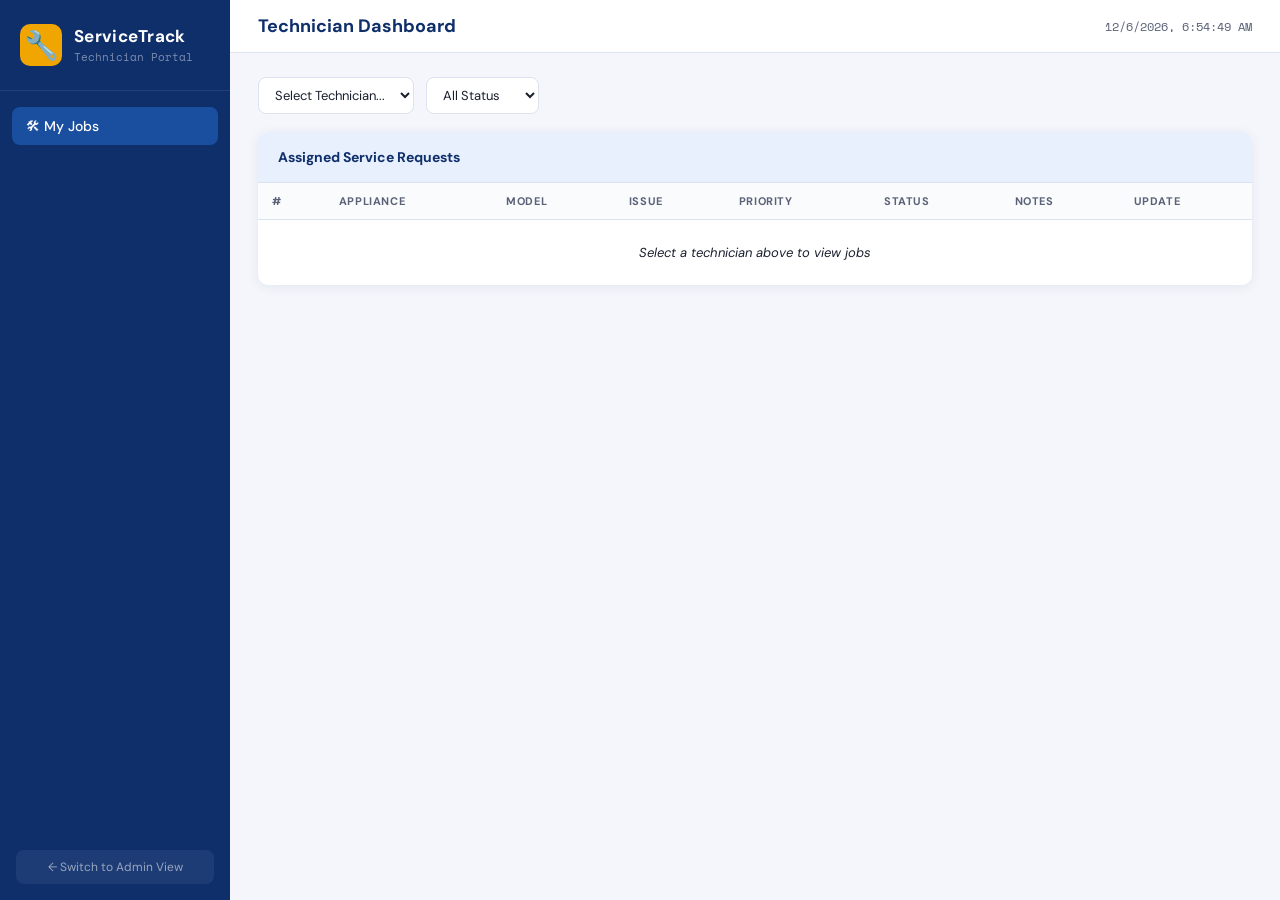
==== templates/technician.html @ 8bd467b0 "Initial commit: Appliance Service Tracker - Full Stack Flask App" ====
<!DOCTYPE html>
<html lang="en">
<head>
  <meta charset="UTF-8" />
  <meta name="viewport" content="width=device-width, initial-scale=1.0" />
  <title>Appliance Service Tracker – Technician View</title>
  <link rel="stylesheet" href="/static/css/style.css" />
  <link href="https://fonts.googleapis.com/css2?family=DM+Sans:wght@300;400;500;600;700&family=Space+Mono:wght@400;700&display=swap" rel="stylesheet">
</head>
<body>

  <aside class="sidebar">
    <div class="sidebar-brand">
      <div class="brand-icon">🔧</div>
      <div>
        <div class="brand-title">ServiceTrack</div>
        <div class="brand-sub">Technician Portal</div>
      </div>
    </div>
    <nav class="sidebar-nav">
      <a class="nav-link active">🛠 My Jobs</a>
    </nav>
    <div class="sidebar-footer">
      <a href="/" class="switch-btn">← Switch to Admin View</a>
    </div>
  </aside>

  <main class="main">
    <header class="topbar">
      <div class="topbar-title">Technician Dashboard</div>
      <div class="topbar-time" id="topbar-time"></div>
    </header>

    <section class="section active">
      <div class="section-toolbar">
        <select id="tech-filter" onchange="loadTechJobs()" class="filter-select">
          <option value="">Select Technician...</option>
        </select>
        <select id="status-filter" onchange="loadTechJobs()" class="filter-select">
          <option value="">All Status</option>
          <option value="open">Open</option>
          <option value="in_progress">In Progress</option>
          <option value="completed">Completed</option>
        </select>
      </div>

      <div class="table-card">
        <div class="table-header">Assigned Service Requests</div>
        <table class="data-table">
          <thead><tr><th>#</th><th>Appliance</th><th>Model</th><th>Issue</th><th>Priority</th><th>Status</th><th>Notes</th><th>Update</th></tr></thead>
          <tbody id="tech-table">
            <tr><td colspan="8" class="loading">Select a technician above to view jobs</td></tr>
          </tbody>
        </table>
      </div>
    </section>
  </main>

  <!-- Update Status Modal -->
  <div id="modal-update" class="modal-overlay" onclick="closeModalOnOverlay(event,'modal-update')">
    <div class="modal">
      <div class="modal-title">Update Job Status</div>
      <div class="form-group"><label>Status</label>
        <select id="update-status" class="form-input">
          <option value="open">Open</option>
          <option value="in_progress">In Progress</option>
          <option value="completed">Completed</option>
          <option value="cancelled">Cancelled</option>
        </select>
      </div>
      <div class="form-group"><label>Notes / Remarks</label>
        <textarea id="update-notes" class="form-input" rows="3" placeholder="Add service notes..."></textarea>
      </div>
      <input type="hidden" id="update-req-id" />
      <div class="modal-actions">
        <button class="btn btn-ghost" onclick="closeModal('modal-update')">Cancel</button>
        <button class="btn btn-primary" onclick="submitUpdate()">Update</button>
      </div>
    </div>
  </div>

  <div id="toast" class="toast"></div>
  <script src="/static/js/technician.js"></script>
</body>
</html>
---- static/css/style.css ----
/* ── Appliance Service Tracker – Stylesheet ─────────────────────────────── */
/* Design: Industrial-clean, GE-inspired blue palette, DM Sans typography   */

:root {
  --blue:       #1a4fa0;
  --blue-dark:  #0f2f6b;
  --blue-light: #e8f0fd;
  --accent:     #f0a500;
  --green:      #1e9e6e;
  --red:        #d63b3b;
  --yellow:     #e09a00;
  --purple:     #6a3fbf;
  --bg:         #f4f6fb;
  --sidebar-bg: #0f2f6b;
  --card:       #ffffff;
  --text:       #1a1f2e;
  --text-soft:  #5a6278;
  --border:     #dce3f0;
  --radius:     10px;
  --shadow:     0 2px 12px rgba(15,47,107,0.08);
}

* { margin: 0; padding: 0; box-sizing: border-box; }

body {
  font-family: 'DM Sans', sans-serif;
  background: var(--bg);
  color: var(--text);
  display: flex;
  min-height: 100vh;
}

/* ── SIDEBAR ─────────────────────────────────── */
.sidebar {
  width: 230px;
  min-height: 100vh;
  background: var(--sidebar-bg);
  display: flex;
  flex-direction: column;
  position: fixed;
  top: 0; left: 0; bottom: 0;
}

.sidebar-brand {
  display: flex;
  align-items: center;
  gap: 12px;
  padding: 24px 20px;
  border-bottom: 1px solid rgba(255,255,255,0.08);
}

.brand-icon {
  font-size: 28px;
  background: var(--accent);
  width: 42px; height: 42px;
  border-radius: 10px;
  display: flex; align-items: center; justify-content: center;
}

.brand-title { font-size: 17px; font-weight: 700; color: #fff; letter-spacing: .3px; }
.brand-sub   { font-size: 11px; color: rgba(255,255,255,0.45); margin-top: 2px; font-family: 'Space Mono', monospace; }

.sidebar-nav {
  flex: 1;
  padding: 16px 12px;
  display: flex; flex-direction: column; gap: 4px;
}

.nav-link {
  display: block;
  padding: 10px 14px;
  border-radius: 8px;
  color: rgba(255,255,255,0.6);
  font-size: 14px; font-weight: 500;
  cursor: pointer;
  transition: all 0.18s;
  text-decoration: none;
}
.nav-link:hover  { background: rgba(255,255,255,0.08); color: #fff; }
.nav-link.active { background: var(--blue); color: #fff; }

.sidebar-footer { padding: 16px; }
.switch-btn {
  display: block;
  text-align: center;
  padding: 9px;
  border-radius: 8px;
  background: rgba(255,255,255,0.06);
  color: rgba(255,255,255,0.55);
  font-size: 12px;
  text-decoration: none;
  transition: all .18s;
}
.switch-btn:hover { background: rgba(255,255,255,0.12); color: #fff; }

/* ── MAIN ────────────────────────────────────── */
.main {
  margin-left: 230px;
  flex: 1;
  display: flex;
  flex-direction: column;
  min-height: 100vh;
}

.topbar {
  background: var(--card);
  border-bottom: 1px solid var(--border);
  padding: 14px 28px;
  display: flex; align-items: center; justify-content: space-between;
  position: sticky; top: 0; z-index: 10;
}

.topbar-title { font-size: 18px; font-weight: 700; color: var(--blue-dark); }
.topbar-time  { font-size: 12px; color: var(--text-soft); font-family: 'Space Mono', monospace; }

/* ── SECTIONS ────────────────────────────────── */
.section { display: none; padding: 24px 28px; }
.section.active { display: block; }

.section-toolbar {
  display: flex; align-items: center; gap: 12px;
  margin-bottom: 18px;
}

/* ── STAT CARDS ──────────────────────────────── */
.stat-grid {
  display: grid;
  grid-template-columns: repeat(5, 1fr);
  gap: 16px;
  margin-bottom: 24px;
}

.stat-card {
  background: var(--card);
  border-radius: var(--radius);
  padding: 20px 18px;
  box-shadow: var(--shadow);
  border-top: 4px solid transparent;
  position: relative; overflow: hidden;
}
.stat-card.blue   { border-top-color: var(--blue); }
.stat-card.orange { border-top-color: var(--red); }
.stat-card.yellow { border-top-color: var(--yellow); }
.stat-card.green  { border-top-color: var(--green); }
.stat-card.purple { border-top-color: var(--purple); }

.stat-icon  { font-size: 22px; margin-bottom: 8px; }
.stat-value { font-size: 32px; font-weight: 700; color: var(--blue-dark); font-family: 'Space Mono', monospace; }
.stat-label { font-size: 12px; color: var(--text-soft); margin-top: 4px; font-weight: 500; }

/* ── TABLE CARD ──────────────────────────────── */
.table-card {
  background: var(--card);
  border-radius: var(--radius);
  box-shadow: var(--shadow);
  overflow: hidden;
}

.table-header {
  padding: 16px 20px;
  font-size: 14px; font-weight: 700;
  color: var(--blue-dark);
  border-bottom: 1px solid var(--border);
  background: var(--blue-light);
}

.data-table {
  width: 100%;
  border-collapse: collapse;
  font-size: 13px;
}

.data-table thead th {
  padding: 11px 14px;
  text-align: left;
  font-size: 11px; font-weight: 700;
  color: var(--text-soft);
  text-transform: uppercase; letter-spacing: .6px;
  border-bottom: 1px solid var(--border);
  background: #fafbfd;
}

.data-table tbody tr {
  border-bottom: 1px solid var(--border);
  transition: background 0.12s;
}
.data-table tbody tr:last-child { border-bottom: none; }
.data-table tbody tr:hover { background: var(--blue-light); }

.data-table td {
  padding: 12px 14px;
  color: var(--text);
  vertical-align: middle;
}

.loading { color: var(--text-soft); text-align: center; padding: 24px !important; font-style: italic; }

/* ── BADGES ──────────────────────────────────── */
.badge {
  display: inline-block;
  padding: 3px 10px;
  border-radius: 20px;
  font-size: 11px; font-weight: 700;
  text-transform: uppercase; letter-spacing: .4px;
}
.badge-open        { background: #fff0e8; color: #c55a00; }
.badge-in_progress { background: #fff8e0; color: #a07000; }
.badge-completed   { background: #e6f9f2; color: #1e7a52; }
.badge-cancelled   { background: #f0f0f0; color: #888; }
.badge-active      { background: #e6f9f2; color: #1e7a52; }
.badge-maintenance { background: #fff8e0; color: #a07000; }
.badge-retired     { background: #f0f0f0; color: #888; }
.badge-high        { background: #fde8e8; color: var(--red); }
.badge-medium      { background: #fff8e0; color: #a07000; }
.badge-low         { background: #e6f9f2; color: #1e7a52; }

/* ── TECHNICIAN GRID ─────────────────────────── */
.technician-grid {
  display: grid;
  grid-template-columns: repeat(auto-fill, minmax(260px, 1fr));
  gap: 16px;
}

.tech-card {
  background: var(--card);
  border-radius: var(--radius);
  padding: 20px;
  box-shadow: var(--shadow);
  border-left: 4px solid var(--blue);
}

.tech-name  { font-size: 16px; font-weight: 700; color: var(--blue-dark); margin-bottom: 4px; }
.tech-spec  { font-size: 13px; color: var(--text-soft); margin-bottom: 8px; }
.tech-meta  { font-size: 12px; color: var(--text-soft); }
.tech-avail { font-weight: 600; }
.tech-avail.yes { color: var(--green); }
.tech-avail.no  { color: var(--red); }

/* ── BUTTONS ─────────────────────────────────── */
.btn {
  padding: 9px 18px;
  border-radius: 8px;
  border: none;
  font-size: 13px; font-weight: 600;
  cursor: pointer;
  transition: all .15s;
  font-family: 'DM Sans', sans-serif;
}
.btn-primary { background: var(--blue); color: #fff; }
.btn-primary:hover { background: var(--blue-dark); }
.btn-ghost { background: var(--border); color: var(--text); }
.btn-ghost:hover { background: #ccd4e0; }
.btn-sm { padding: 5px 12px; font-size: 12px; border-radius: 6px; }
.btn-warn { background: var(--red); color: #fff; }
.btn-warn:hover { background: #b02020; }
.btn-assign { background: var(--blue-light); color: var(--blue); border: 1px solid var(--blue); }
.btn-assign:hover { background: var(--blue); color: #fff; }

.filter-select {
  padding: 8px 12px;
  border-radius: 8px;
  border: 1px solid var(--border);
  font-size: 13px;
  font-family: 'DM Sans', sans-serif;
  background: var(--card); color: var(--text);
  cursor: pointer;
}

/* ── MODAL ───────────────────────────────────── */
.modal-overlay {
  display: none;
  position: fixed; inset: 0;
  background: rgba(10,25,60,0.45);
  z-index: 100;
  align-items: center; justify-content: center;
  backdrop-filter: blur(3px);
}
.modal-overlay.open { display: flex; }

.modal {
  background: var(--card);
  border-radius: 14px;
  padding: 28px;
  width: 440px;
  max-width: 95vw;
  box-shadow: 0 20px 60px rgba(10,25,60,0.25);
}

.modal-title {
  font-size: 18px; font-weight: 700;
  color: var(--blue-dark);
  margin-bottom: 20px;
  padding-bottom: 12px;
  border-bottom: 2px solid var(--blue-light);
}

.form-group { margin-bottom: 14px; }
.form-group label { display: block; font-size: 12px; font-weight: 600; color: var(--text-soft); margin-bottom: 5px; text-transform: uppercase; letter-spacing: .4px; }
.form-input {
  width: 100%;
  padding: 9px 12px;
  border: 1px solid var(--border);
  border-radius: 8px;
  font-size: 14px;
  font-family: 'DM Sans', sans-serif;
  color: var(--text);
  background: #fafbfd;
  transition: border .15s;
}
.form-input:focus { outline: none; border-color: var(--blue); background: #fff; }

textarea.form-input { resize: vertical; }

.modal-actions {
  display: flex; gap: 10px; justify-content: flex-end;
  margin-top: 20px;
  padding-top: 14px;
  border-top: 1px solid var(--border);
}

/* ── TOAST ───────────────────────────────────── */
.toast {
  position: fixed; bottom: 28px; right: 28px;
  background: var(--blue-dark);
  color: #fff;
  padding: 12px 20px;
  border-radius: 10px;
  font-size: 14px; font-weight: 500;
  box-shadow: 0 6px 24px rgba(0,0,0,0.25);
  transform: translateY(80px);
  opacity: 0;
  transition: all .3s ease;
  z-index: 999;
}
.toast.show { transform: translateY(0); opacity: 1; }
.toast.success { background: var(--green); }
.toast.error   { background: var(--red); }

/* ── RESPONSIVE ──────────────────────────────── */
@media (max-width: 900px) {
  .stat-grid { grid-template-columns: repeat(2,1fr); }
}
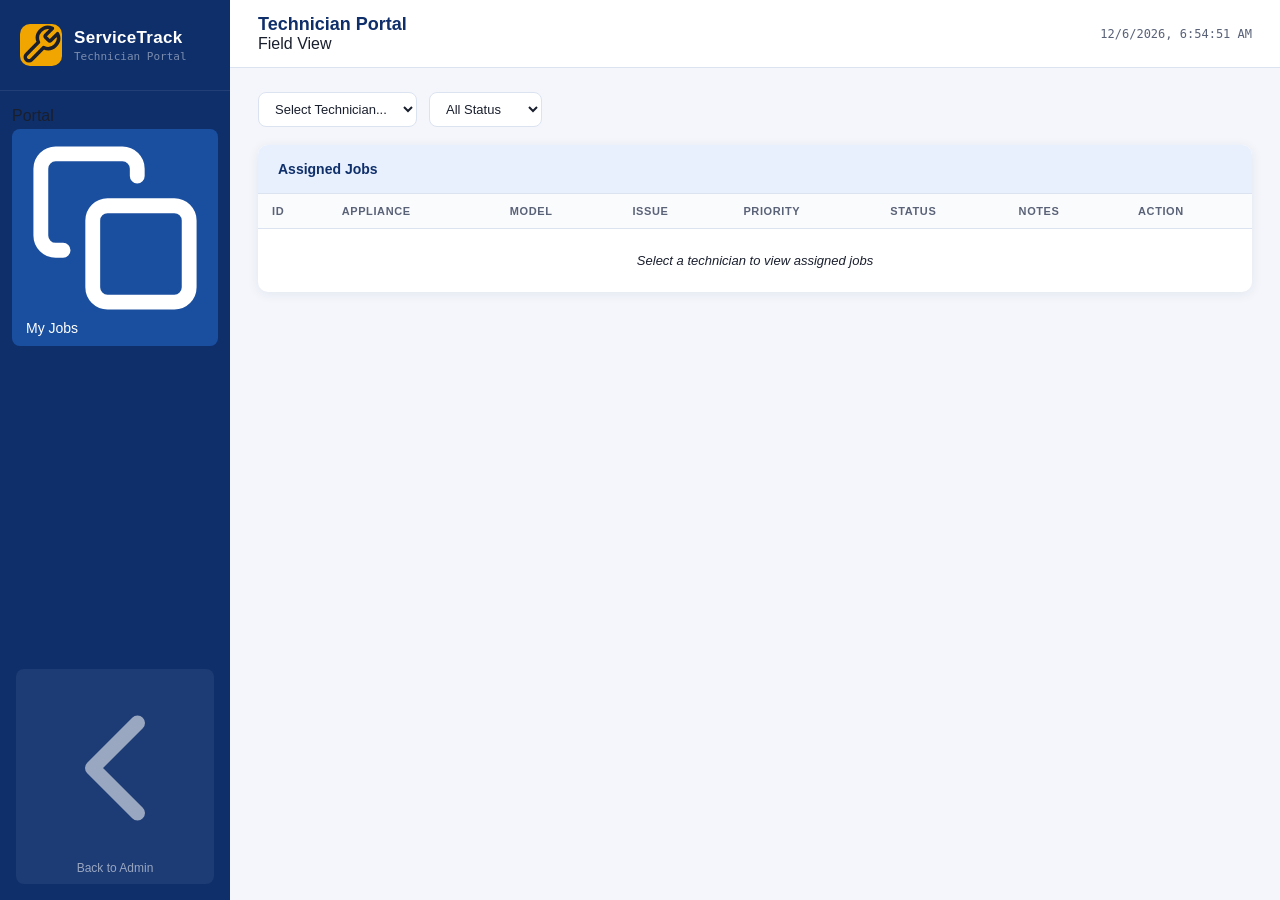
==== commit 63cb692d: "Add files via upload" ====
--- a/templates/technician.html
+++ b/templates/technician.html
@@ -3,83 +3,108 @@
 <head>
   <meta charset="UTF-8" />
   <meta name="viewport" content="width=device-width, initial-scale=1.0" />
-  <title>Appliance Service Tracker – Technician View</title>
+  <title>ServiceTrack – Technician Portal</title>
   <link rel="stylesheet" href="/static/css/style.css" />
-  <link href="https://fonts.googleapis.com/css2?family=DM+Sans:wght@300;400;500;600;700&family=Space+Mono:wght@400;700&display=swap" rel="stylesheet">
+  <link href="https://fonts.googleapis.com/css2?family=Inter:wght@300;400;500;600;700;800&display=swap" rel="stylesheet">
 </head>
 <body>
 
-  <aside class="sidebar">
-    <div class="sidebar-brand">
-      <div class="brand-icon">🔧</div>
-      <div>
-        <div class="brand-title">ServiceTrack</div>
-        <div class="brand-sub">Technician Portal</div>
-      </div>
+<aside class="sidebar">
+  <div class="sidebar-brand">
+    <div class="brand-icon">
+      <svg viewBox="0 0 24 24" fill="none" stroke="currentColor" stroke-width="2" stroke-linecap="round" stroke-linejoin="round">
+        <path d="M14.7 6.3a1 1 0 0 0 0 1.4l1.6 1.6a1 1 0 0 0 1.4 0l3.77-3.77a6 6 0 0 1-7.94 7.94l-6.91 6.91a2.12 2.12 0 0 1-3-3l6.91-6.91a6 6 0 0 1 7.94-7.94l-3.76 3.76z"/>
+      </svg>
     </div>
-    <nav class="sidebar-nav">
-      <a class="nav-link active">🛠 My Jobs</a>
-    </nav>
-    <div class="sidebar-footer">
-      <a href="/" class="switch-btn">← Switch to Admin View</a>
-    </div>
-  </aside>
-
-  <main class="main">
-    <header class="topbar">
-      <div class="topbar-title">Technician Dashboard</div>
-      <div class="topbar-time" id="topbar-time"></div>
-    </header>
-
-    <section class="section active">
-      <div class="section-toolbar">
-        <select id="tech-filter" onchange="loadTechJobs()" class="filter-select">
-          <option value="">Select Technician...</option>
-        </select>
-        <select id="status-filter" onchange="loadTechJobs()" class="filter-select">
-          <option value="">All Status</option>
-          <option value="open">Open</option>
-          <option value="in_progress">In Progress</option>
-          <option value="completed">Completed</option>
-        </select>
-      </div>
-
-      <div class="table-card">
-        <div class="table-header">Assigned Service Requests</div>
-        <table class="data-table">
-          <thead><tr><th>#</th><th>Appliance</th><th>Model</th><th>Issue</th><th>Priority</th><th>Status</th><th>Notes</th><th>Update</th></tr></thead>
-          <tbody id="tech-table">
-            <tr><td colspan="8" class="loading">Select a technician above to view jobs</td></tr>
-          </tbody>
-        </table>
-      </div>
-    </section>
-  </main>
-
-  <!-- Update Status Modal -->
-  <div id="modal-update" class="modal-overlay" onclick="closeModalOnOverlay(event,'modal-update')">
-    <div class="modal">
-      <div class="modal-title">Update Job Status</div>
-      <div class="form-group"><label>Status</label>
-        <select id="update-status" class="form-input">
-          <option value="open">Open</option>
-          <option value="in_progress">In Progress</option>
-          <option value="completed">Completed</option>
-          <option value="cancelled">Cancelled</option>
-        </select>
-      </div>
-      <div class="form-group"><label>Notes / Remarks</label>
-        <textarea id="update-notes" class="form-input" rows="3" placeholder="Add service notes..."></textarea>
-      </div>
-      <input type="hidden" id="update-req-id" />
-      <div class="modal-actions">
-        <button class="btn btn-ghost" onclick="closeModal('modal-update')">Cancel</button>
-        <button class="btn btn-primary" onclick="submitUpdate()">Update</button>
-      </div>
+    <div>
+      <div class="brand-title">ServiceTrack</div>
+      <div class="brand-sub">Technician Portal</div>
     </div>
   </div>
+  <nav class="sidebar-nav">
+    <div class="nav-label">Portal</div>
+    <a class="nav-link active">
+      <svg viewBox="0 0 24 24" fill="none" stroke="currentColor" stroke-width="2" stroke-linecap="round" stroke-linejoin="round">
+        <rect x="9" y="9" width="13" height="13" rx="2"/><path d="M5 15H4a2 2 0 0 1-2-2V4a2 2 0 0 1 2-2h9a2 2 0 0 1 2 2v1"/>
+      </svg>
+      My Jobs
+    </a>
+  </nav>
+  <div class="sidebar-footer">
+    <a href="/" class="switch-btn">
+      <svg viewBox="0 0 24 24" fill="none" stroke="currentColor" stroke-width="2" stroke-linecap="round" stroke-linejoin="round">
+        <polyline points="15 18 9 12 15 6"/>
+      </svg>
+      Back to Admin
+    </a>
+  </div>
+</aside>
 
-  <div id="toast" class="toast"></div>
-  <script src="/static/js/technician.js"></script>
+<main class="main">
+  <header class="topbar">
+    <div class="topbar-left">
+      <div class="topbar-title">Technician Portal</div>
+      <span class="topbar-badge">Field View</span>
+    </div>
+    <div class="topbar-right">
+      <div class="topbar-dot"></div>
+      <div class="topbar-time" id="topbar-time"></div>
+    </div>
+  </header>
+
+  <section class="section active">
+    <div class="section-toolbar">
+      <select id="tech-filter" onchange="loadTechJobs()" class="filter-select">
+        <option value="">Select Technician...</option>
+      </select>
+      <select id="status-filter" onchange="loadTechJobs()" class="filter-select">
+        <option value="">All Status</option>
+        <option value="open">Open</option>
+        <option value="in_progress">In Progress</option>
+        <option value="completed">Completed</option>
+      </select>
+    </div>
+    <div class="table-card">
+      <div class="table-header">
+        <div class="table-header-title">Assigned Jobs</div>
+        <div class="table-header-sub" id="job-count"></div>
+      </div>
+      <table class="data-table">
+        <thead>
+          <tr><th>ID</th><th>Appliance</th><th>Model</th><th>Issue</th><th>Priority</th><th>Status</th><th>Notes</th><th>Action</th></tr>
+        </thead>
+        <tbody id="tech-table">
+          <tr><td colspan="8" class="loading">Select a technician to view assigned jobs</td></tr>
+        </tbody>
+      </table>
+    </div>
+  </section>
+</main>
+
+<div id="modal-update" class="modal-overlay" onclick="closeModalOnOverlay(event,'modal-update')">
+  <div class="modal">
+    <div class="modal-header">
+      <div class="modal-title">Update Job Status</div>
+      <button class="modal-close" onclick="closeModal('modal-update')">✕</button>
+    </div>
+    <div class="form-group"><label class="form-label">Status</label>
+      <select id="update-status" class="form-input">
+        <option value="open">Open</option><option value="in_progress">In Progress</option>
+        <option value="completed">Completed</option><option value="cancelled">Cancelled</option>
+      </select>
+    </div>
+    <div class="form-group"><label class="form-label">Service Notes</label>
+      <textarea id="update-notes" class="form-input" placeholder="Add service remarks, parts replaced, findings..."></textarea>
+    </div>
+    <input type="hidden" id="update-req-id" />
+    <div class="modal-actions">
+      <button class="btn btn-ghost" onclick="closeModal('modal-update')">Cancel</button>
+      <button class="btn btn-primary" onclick="submitUpdate()">Update Job</button>
+    </div>
+  </div>
+</div>
+
+<div id="toast" class="toast"></div>
+<script src="/static/js/technician.js"></script>
 </body>
 </html>
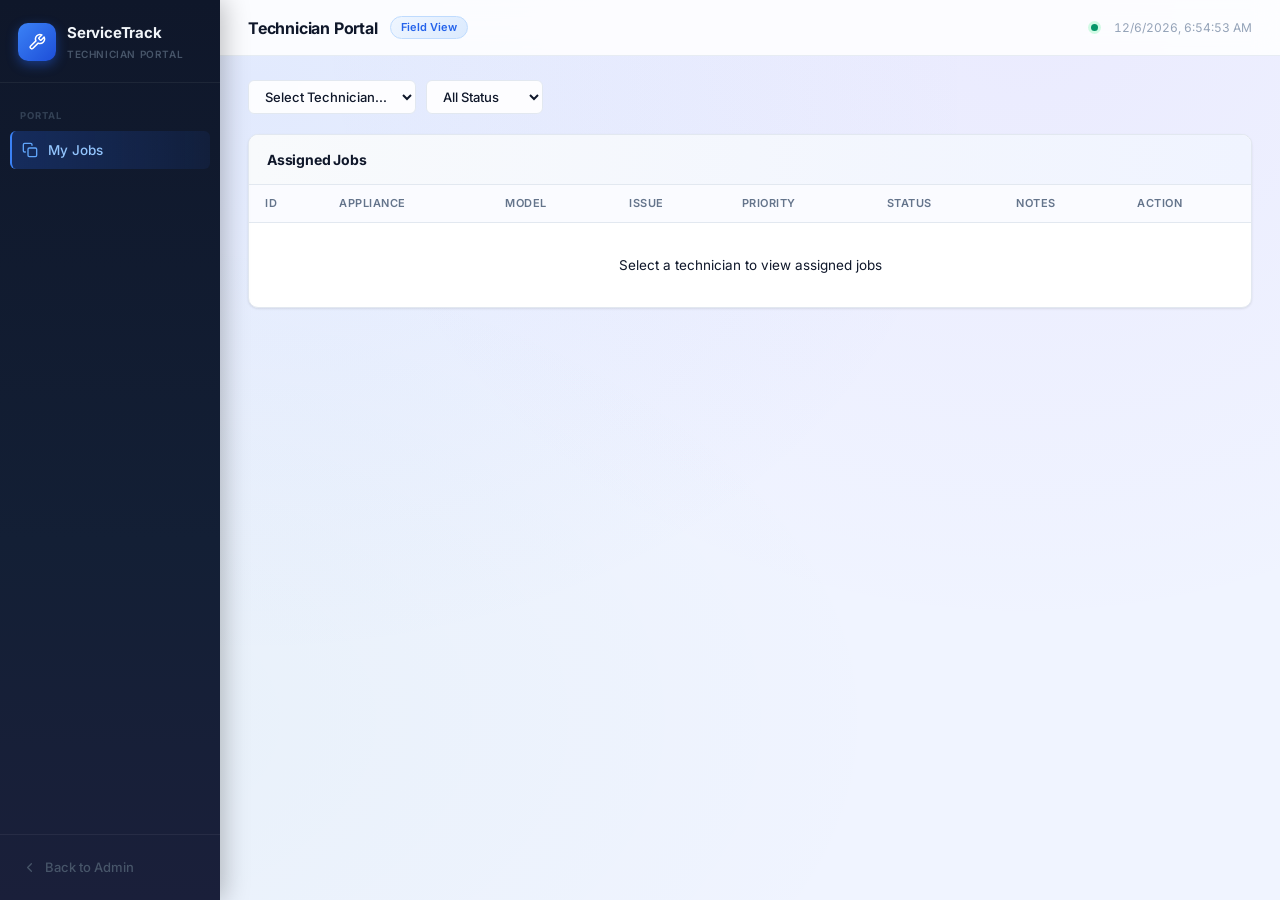
==== commit c56b1468: "fix: mobile responsive - hamburger drawer, table scroll" ====
--- a/templates/technician.html
+++ b/templates/technician.html
@@ -40,9 +40,14 @@
   </div>
 </aside>
 
+<div class="sidebar-overlay" id="sidebar-overlay" onclick="closeSidebar()"></div>
+
 <main class="main">
   <header class="topbar">
     <div class="topbar-left">
+      <button class="hamburger" id="hamburger" onclick="toggleSidebar()">
+        <span></span><span></span><span></span>
+      </button>
       <div class="topbar-title">Technician Portal</div>
       <span class="topbar-badge">Field View</span>
     </div>
@@ -69,6 +74,7 @@
         <div class="table-header-title">Assigned Jobs</div>
         <div class="table-header-sub" id="job-count"></div>
       </div>
+      <div class="table-scroll">
       <table class="data-table">
         <thead>
           <tr><th>ID</th><th>Appliance</th><th>Model</th><th>Issue</th><th>Priority</th><th>Status</th><th>Notes</th><th>Action</th></tr>
@@ -77,6 +83,7 @@
           <tr><td colspan="8" class="loading">Select a technician to view assigned jobs</td></tr>
         </tbody>
       </table>
+      </div>
     </div>
   </section>
 </main>
@@ -106,5 +113,20 @@
 
 <div id="toast" class="toast"></div>
 <script src="/static/js/technician.js"></script>
+<script>
+  function toggleSidebar() {
+    const sidebar   = document.querySelector('.sidebar');
+    const overlay   = document.getElementById('sidebar-overlay');
+    const hamburger = document.getElementById('hamburger');
+    sidebar.classList.toggle('open');
+    overlay.classList.toggle('open');
+    hamburger.classList.toggle('open');
+  }
+  function closeSidebar() {
+    document.querySelector('.sidebar').classList.remove('open');
+    document.getElementById('sidebar-overlay').classList.remove('open');
+    document.getElementById('hamburger').classList.remove('open');
+  }
+</script>
 </body>
 </html>
--- a/static/css/style.css
+++ b/static/css/style.css
@@ -1,342 +1,642 @@
-/* ── Appliance Service Tracker – Stylesheet ─────────────────────────────── */
-/* Design: Industrial-clean, GE-inspired blue palette, DM Sans typography   */
+/* ── Appliance Service Tracker – Gradient UI ────────────────────────────── */
+@import url('https://fonts.googleapis.com/css2?family=Inter:wght@300;400;500;600;700;800&display=swap');
 
 :root {
-  --blue:       #1a4fa0;
-  --blue-dark:  #0f2f6b;
-  --blue-light: #e8f0fd;
-  --accent:     #f0a500;
-  --green:      #1e9e6e;
-  --red:        #d63b3b;
-  --yellow:     #e09a00;
-  --purple:     #6a3fbf;
-  --bg:         #f4f6fb;
-  --sidebar-bg: #0f2f6b;
-  --card:       #ffffff;
-  --text:       #1a1f2e;
-  --text-soft:  #5a6278;
-  --border:     #dce3f0;
-  --radius:     10px;
-  --shadow:     0 2px 12px rgba(15,47,107,0.08);
-}
-
-* { margin: 0; padding: 0; box-sizing: border-box; }
+  --blue:         #1d4ed8;
+  --blue-dark:    #1e3a8a;
+  --blue-mid:     #2563eb;
+  --blue-light:   #eff6ff;
+  --blue-border:  #bfdbfe;
+  --green:        #059669;
+  --green-light:  #ecfdf5;
+  --red:          #dc2626;
+  --red-light:    #fef2f2;
+  --yellow:       #d97706;
+  --yellow-light: #fffbeb;
+  --purple:       #7c3aed;
+  --purple-light: #f5f3ff;
+  --orange:       #ea580c;
+  --orange-light: #fff7ed;
+  --sidebar:      #0f172a;
+  --sidebar-mid:  #1e293b;
+  --sidebar-line: rgba(255,255,255,0.06);
+  --bg:           #f0f4ff;
+  --card:         #ffffff;
+  --text:         #0f172a;
+  --text-soft:    #64748b;
+  --text-xsoft:   #94a3b8;
+  --border:       #e2e8f0;
+  --border-mid:   #cbd5e1;
+  --radius-sm:    6px;
+  --radius:       10px;
+  --radius-lg:    14px;
+  --shadow-sm:    0 1px 3px rgba(0,0,0,0.06), 0 1px 2px rgba(0,0,0,0.04);
+  --shadow:       0 4px 16px rgba(0,0,0,0.10), 0 1px 4px rgba(0,0,0,0.06);
+  --shadow-lg:    0 20px 40px rgba(0,0,0,0.14), 0 4px 12px rgba(0,0,0,0.08);
+  --shadow-color: 0 8px 24px rgba(37,99,235,0.18);
+}
+
+*, *::before, *::after { margin: 0; padding: 0; box-sizing: border-box; }
 
 body {
-  font-family: 'DM Sans', sans-serif;
+  font-family: 'Inter', system-ui, sans-serif;
   background: var(--bg);
+  /* Subtle mesh gradient background */
+  background-image:
+    radial-gradient(at 20% 10%, rgba(37,99,235,0.07) 0px, transparent 50%),
+    radial-gradient(at 80% 0%,  rgba(124,58,237,0.05) 0px, transparent 50%),
+    radial-gradient(at 0%  80%, rgba(5,150,105,0.04)  0px, transparent 50%);
+  background-attachment: fixed;
   color: var(--text);
   display: flex;
   min-height: 100vh;
+  font-size: 14px;
+  line-height: 1.5;
+  -webkit-font-smoothing: antialiased;
 }
 
 /* ── SIDEBAR ─────────────────────────────────── */
 .sidebar {
-  width: 230px;
+  width: 220px;
   min-height: 100vh;
-  background: var(--sidebar-bg);
+  background: linear-gradient(180deg, #0f172a 0%, #131f35 60%, #1a1f3a 100%);
   display: flex;
   flex-direction: column;
   position: fixed;
   top: 0; left: 0; bottom: 0;
+  z-index: 50;
+  box-shadow: 4px 0 24px rgba(0,0,0,0.25);
 }
 
 .sidebar-brand {
   display: flex;
   align-items: center;
-  gap: 12px;
-  padding: 24px 20px;
-  border-bottom: 1px solid rgba(255,255,255,0.08);
+  gap: 11px;
+  padding: 22px 18px 20px;
+  border-bottom: 1px solid var(--sidebar-line);
 }
 
 .brand-icon {
-  font-size: 28px;
-  background: var(--accent);
-  width: 42px; height: 42px;
+  width: 38px; height: 38px;
   border-radius: 10px;
+  background: linear-gradient(135deg, #3b82f6, #1d4ed8);
   display: flex; align-items: center; justify-content: center;
-}
-
-.brand-title { font-size: 17px; font-weight: 700; color: #fff; letter-spacing: .3px; }
-.brand-sub   { font-size: 11px; color: rgba(255,255,255,0.45); margin-top: 2px; font-family: 'Space Mono', monospace; }
+  box-shadow: 0 4px 12px rgba(37,99,235,0.45);
+  flex-shrink: 0;
+}
+.brand-icon svg { width: 18px; height: 18px; color: #fff; }
+
+.brand-title { font-size: 15px; font-weight: 700; color: #f1f5f9; letter-spacing: -0.2px; }
+.brand-sub   { font-size: 10px; color: #475569; margin-top: 2px; font-weight: 600; letter-spacing: 0.6px; text-transform: uppercase; }
 
 .sidebar-nav {
   flex: 1;
-  padding: 16px 12px;
-  display: flex; flex-direction: column; gap: 4px;
+  padding: 12px 10px;
+  display: flex; flex-direction: column; gap: 2px;
+}
+
+.nav-label {
+  font-size: 9.5px; font-weight: 700;
+  color: #334155;
+  text-transform: uppercase; letter-spacing: 1px;
+  padding: 14px 10px 6px;
 }
 
 .nav-link {
-  display: block;
-  padding: 10px 14px;
-  border-radius: 8px;
-  color: rgba(255,255,255,0.6);
-  font-size: 14px; font-weight: 500;
+  display: flex; align-items: center; gap: 10px;
+  padding: 9px 12px;
+  border-radius: var(--radius-sm);
+  color: #64748b;
+  font-size: 13.5px; font-weight: 500;
   cursor: pointer;
-  transition: all 0.18s;
+  transition: all 0.15s;
   text-decoration: none;
-}
-.nav-link:hover  { background: rgba(255,255,255,0.08); color: #fff; }
-.nav-link.active { background: var(--blue); color: #fff; }
-
-.sidebar-footer { padding: 16px; }
+  border: none; background: none;
+  width: 100%; text-align: left;
+}
+.nav-link svg { width: 16px; height: 16px; flex-shrink: 0; }
+.nav-link:hover { background: rgba(255,255,255,0.07); color: #cbd5e1; }
+.nav-link.active {
+  background: linear-gradient(90deg, rgba(37,99,235,0.25), rgba(37,99,235,0.08));
+  color: #93c5fd;
+  border-left: 2px solid #3b82f6;
+  padding-left: 10px;
+}
+.nav-link.active svg { color: #60a5fa; }
+
+.sidebar-footer { padding: 14px 10px; border-top: 1px solid var(--sidebar-line); }
 .switch-btn {
-  display: block;
-  text-align: center;
-  padding: 9px;
-  border-radius: 8px;
-  background: rgba(255,255,255,0.06);
-  color: rgba(255,255,255,0.55);
-  font-size: 12px;
+  display: flex; align-items: center; gap: 8px;
+  padding: 9px 12px;
+  border-radius: var(--radius-sm);
+  color: #475569; font-size: 13px; font-weight: 500;
   text-decoration: none;
-  transition: all .18s;
-}
-.switch-btn:hover { background: rgba(255,255,255,0.12); color: #fff; }
+  transition: all .15s;
+}
+.switch-btn svg { width: 15px; height: 15px; flex-shrink: 0; }
+.switch-btn:hover { background: rgba(255,255,255,0.06); color: #94a3b8; }
 
 /* ── MAIN ────────────────────────────────────── */
 .main {
-  margin-left: 230px;
+  margin-left: 220px;
   flex: 1;
-  display: flex;
-  flex-direction: column;
+  display: flex; flex-direction: column;
   min-height: 100vh;
 }
 
+/* ── TOPBAR ──────────────────────────────────── */
 .topbar {
-  background: var(--card);
-  border-bottom: 1px solid var(--border);
-  padding: 14px 28px;
+  background: rgba(255,255,255,0.85);
+  backdrop-filter: blur(12px);
+  -webkit-backdrop-filter: blur(12px);
+  border-bottom: 1px solid rgba(226,232,240,0.8);
+  padding: 0 28px;
+  height: 56px;
   display: flex; align-items: center; justify-content: space-between;
-  position: sticky; top: 0; z-index: 10;
-}
-
-.topbar-title { font-size: 18px; font-weight: 700; color: var(--blue-dark); }
-.topbar-time  { font-size: 12px; color: var(--text-soft); font-family: 'Space Mono', monospace; }
+  position: sticky; top: 0; z-index: 40;
+}
+
+.topbar-left { display: flex; align-items: center; gap: 12px; }
+.topbar-title { font-size: 16px; font-weight: 700; color: var(--text); letter-spacing: -0.2px; }
+.topbar-badge {
+  font-size: 11px; font-weight: 600;
+  background: linear-gradient(135deg, #eff6ff, #dbeafe);
+  color: var(--blue-mid);
+  padding: 2px 10px; border-radius: 20px;
+  border: 1px solid var(--blue-border);
+}
+
+.topbar-right { display: flex; align-items: center; gap: 16px; }
+.topbar-time  { font-size: 12px; color: var(--text-xsoft); font-variant-numeric: tabular-nums; }
+.topbar-dot   { width: 7px; height: 7px; border-radius: 50%; background: var(--green); box-shadow: 0 0 0 3px #d1fae5; animation: pulse 2s infinite; }
+
+@keyframes pulse {
+  0%, 100% { box-shadow: 0 0 0 3px #d1fae5; }
+  50%       { box-shadow: 0 0 0 5px #a7f3d0; }
+}
 
 /* ── SECTIONS ────────────────────────────────── */
 .section { display: none; padding: 24px 28px; }
 .section.active { display: block; }
 
 .section-toolbar {
-  display: flex; align-items: center; gap: 12px;
-  margin-bottom: 18px;
+  display: flex; align-items: center; gap: 10px;
+  margin-bottom: 20px;
 }
 
 /* ── STAT CARDS ──────────────────────────────── */
 .stat-grid {
   display: grid;
   grid-template-columns: repeat(5, 1fr);
-  gap: 16px;
-  margin-bottom: 24px;
+  gap: 14px;
+  margin-bottom: 22px;
 }
 
 .stat-card {
-  background: var(--card);
   border-radius: var(--radius);
-  padding: 20px 18px;
-  box-shadow: var(--shadow);
-  border-top: 4px solid transparent;
-  position: relative; overflow: hidden;
-}
-.stat-card.blue   { border-top-color: var(--blue); }
-.stat-card.orange { border-top-color: var(--red); }
-.stat-card.yellow { border-top-color: var(--yellow); }
-.stat-card.green  { border-top-color: var(--green); }
-.stat-card.purple { border-top-color: var(--purple); }
-
-.stat-icon  { font-size: 22px; margin-bottom: 8px; }
-.stat-value { font-size: 32px; font-weight: 700; color: var(--blue-dark); font-family: 'Space Mono', monospace; }
-.stat-label { font-size: 12px; color: var(--text-soft); margin-top: 4px; font-weight: 500; }
+  padding: 20px 18px 18px;
+  position: relative;
+  overflow: hidden;
+  transition: transform 0.2s, box-shadow 0.2s;
+  cursor: default;
+}
+.stat-card:hover { transform: translateY(-3px); box-shadow: var(--shadow); }
+
+/* Decorative blob in top-right corner of each card */
+.stat-card::after {
+  content: '';
+  position: absolute;
+  top: -20px; right: -20px;
+  width: 90px; height: 90px;
+  border-radius: 50%;
+  opacity: 0.15;
+}
+
+/* Blue card */
+.stat-card.blue {
+  background: linear-gradient(135deg, #1d4ed8 0%, #3b82f6 100%);
+  box-shadow: 0 8px 24px rgba(29,78,216,0.35);
+}
+.stat-card.blue::after { background: #fff; }
+
+/* Red card */
+.stat-card.red {
+  background: linear-gradient(135deg, #b91c1c 0%, #ef4444 100%);
+  box-shadow: 0 8px 24px rgba(185,28,28,0.30);
+}
+.stat-card.red::after { background: #fff; }
+
+/* Yellow card */
+.stat-card.yellow {
+  background: linear-gradient(135deg, #b45309 0%, #f59e0b 100%);
+  box-shadow: 0 8px 24px rgba(180,83,9,0.30);
+}
+.stat-card.yellow::after { background: #fff; }
+
+/* Green card */
+.stat-card.green {
+  background: linear-gradient(135deg, #065f46 0%, #10b981 100%);
+  box-shadow: 0 8px 24px rgba(6,95,70,0.30);
+}
+.stat-card.green::after { background: #fff; }
+
+/* Purple card */
+.stat-card.purple {
+  background: linear-gradient(135deg, #5b21b6 0%, #8b5cf6 100%);
+  box-shadow: 0 8px 24px rgba(91,33,182,0.30);
+}
+.stat-card.purple::after { background: #fff; }
+
+.stat-top {
+  display: flex; align-items: center; justify-content: space-between;
+  margin-bottom: 14px;
+}
+
+.stat-icon-wrap {
+  width: 38px; height: 38px;
+  border-radius: 10px;
+  background: rgba(255,255,255,0.2);
+  display: flex; align-items: center; justify-content: center;
+  backdrop-filter: blur(4px);
+}
+.stat-icon-wrap svg { width: 18px; height: 18px; color: #fff; }
+
+.stat-value {
+  font-size: 34px; font-weight: 800;
+  color: #fff;
+  letter-spacing: -1.5px; line-height: 1;
+  text-shadow: 0 2px 8px rgba(0,0,0,0.15);
+}
+.stat-label {
+  font-size: 12px; color: rgba(255,255,255,0.75);
+  font-weight: 500; margin-top: 6px;
+  letter-spacing: 0.2px;
+}
 
 /* ── TABLE CARD ──────────────────────────────── */
 .table-card {
   background: var(--card);
   border-radius: var(--radius);
-  box-shadow: var(--shadow);
+  box-shadow: var(--shadow-sm);
+  border: 1px solid var(--border);
   overflow: hidden;
 }
 
 .table-header {
-  padding: 16px 20px;
+  padding: 14px 18px;
+  display: flex; align-items: center; justify-content: space-between;
+  border-bottom: 1px solid var(--border);
+  background: linear-gradient(90deg, #f8fafc, #f0f4ff);
+}
+.table-header-title {
   font-size: 14px; font-weight: 700;
-  color: var(--blue-dark);
+  color: var(--text); letter-spacing: -0.2px;
+}
+.table-header-sub { font-size: 12px; color: var(--text-soft); }
+
+.data-table { width: 100%; border-collapse: collapse; }
+
+.data-table thead th {
+  padding: 10px 16px;
+  text-align: left;
+  font-size: 11px; font-weight: 600;
+  color: var(--text-soft);
+  text-transform: uppercase; letter-spacing: 0.5px;
   border-bottom: 1px solid var(--border);
-  background: var(--blue-light);
-}
-
-.data-table {
-  width: 100%;
-  border-collapse: collapse;
-  font-size: 13px;
-}
-
-.data-table thead th {
-  padding: 11px 14px;
-  text-align: left;
-  font-size: 11px; font-weight: 700;
-  color: var(--text-soft);
-  text-transform: uppercase; letter-spacing: .6px;
-  border-bottom: 1px solid var(--border);
-  background: #fafbfd;
+  background: #fafbff;
+  white-space: nowrap;
 }
 
 .data-table tbody tr {
   border-bottom: 1px solid var(--border);
-  transition: background 0.12s;
+  transition: background 0.1s;
 }
 .data-table tbody tr:last-child { border-bottom: none; }
-.data-table tbody tr:hover { background: var(--blue-light); }
+.data-table tbody tr:hover { background: #f8faff; }
 
 .data-table td {
-  padding: 12px 14px;
+  padding: 12px 16px;
   color: var(--text);
   vertical-align: middle;
-}
-
-.loading { color: var(--text-soft); text-align: center; padding: 24px !important; font-style: italic; }
+  font-size: 13.5px;
+}
+
+.td-id      { font-size: 12px; color: var(--text-soft); font-weight: 600; font-variant-numeric: tabular-nums; }
+.td-name    { font-weight: 600; color: var(--text); }
+.td-soft    { font-size: 12.5px; color: var(--text-soft); }
+.td-truncate { max-width: 200px; overflow: hidden; text-overflow: ellipsis; white-space: nowrap; }
+
+.loading {
+  color: var(--text-xsoft); text-align: center;
+  padding: 32px !important; font-size: 13px;
+}
 
 /* ── BADGES ──────────────────────────────────── */
 .badge {
-  display: inline-block;
-  padding: 3px 10px;
-  border-radius: 20px;
-  font-size: 11px; font-weight: 700;
-  text-transform: uppercase; letter-spacing: .4px;
-}
-.badge-open        { background: #fff0e8; color: #c55a00; }
-.badge-in_progress { background: #fff8e0; color: #a07000; }
-.badge-completed   { background: #e6f9f2; color: #1e7a52; }
-.badge-cancelled   { background: #f0f0f0; color: #888; }
-.badge-active      { background: #e6f9f2; color: #1e7a52; }
-.badge-maintenance { background: #fff8e0; color: #a07000; }
-.badge-retired     { background: #f0f0f0; color: #888; }
-.badge-high        { background: #fde8e8; color: var(--red); }
-.badge-medium      { background: #fff8e0; color: #a07000; }
-.badge-low         { background: #e6f9f2; color: #1e7a52; }
-
-/* ── TECHNICIAN GRID ─────────────────────────── */
+  display: inline-flex; align-items: center; gap: 4px;
+  padding: 3px 9px; border-radius: 20px;
+  font-size: 11px; font-weight: 600;
+  text-transform: capitalize; white-space: nowrap;
+}
+.badge::before { content: ''; width: 5px; height: 5px; border-radius: 50%; }
+
+.badge-open        { background: #fff7ed; color: #c2410c; border: 1px solid #fed7aa; }
+.badge-open::before { background: #ea580c; }
+.badge-in_progress { background: #fefce8; color: #a16207; border: 1px solid #fde68a; }
+.badge-in_progress::before { background: #ca8a04; }
+.badge-completed   { background: #f0fdf4; color: #15803d; border: 1px solid #bbf7d0; }
+.badge-completed::before { background: #16a34a; }
+.badge-cancelled   { background: #f8fafc; color: var(--text-soft); border: 1px solid var(--border); }
+.badge-cancelled::before { background: var(--text-xsoft); }
+.badge-active      { background: #f0fdf4; color: #15803d; border: 1px solid #bbf7d0; }
+.badge-active::before { background: #16a34a; }
+.badge-maintenance { background: #fefce8; color: #a16207; border: 1px solid #fde68a; }
+.badge-maintenance::before { background: #ca8a04; }
+.badge-retired     { background: #f8fafc; color: var(--text-soft); border: 1px solid var(--border); }
+.badge-retired::before { background: var(--text-xsoft); }
+.badge-high        { background: #fff1f2; color: #be123c; border: 1px solid #fecdd3; }
+.badge-high::before { background: #e11d48; }
+.badge-medium      { background: #fefce8; color: #a16207; border: 1px solid #fde68a; }
+.badge-medium::before { background: #ca8a04; }
+.badge-low         { background: #f0fdf4; color: #15803d; border: 1px solid #bbf7d0; }
+.badge-low::before { background: #16a34a; }
+
+/* ── TECHNICIAN CARDS ────────────────────────── */
 .technician-grid {
   display: grid;
   grid-template-columns: repeat(auto-fill, minmax(260px, 1fr));
-  gap: 16px;
+  gap: 14px;
 }
 
 .tech-card {
   background: var(--card);
   border-radius: var(--radius);
-  padding: 20px;
-  box-shadow: var(--shadow);
-  border-left: 4px solid var(--blue);
-}
-
-.tech-name  { font-size: 16px; font-weight: 700; color: var(--blue-dark); margin-bottom: 4px; }
-.tech-spec  { font-size: 13px; color: var(--text-soft); margin-bottom: 8px; }
-.tech-meta  { font-size: 12px; color: var(--text-soft); }
-.tech-avail { font-weight: 600; }
-.tech-avail.yes { color: var(--green); }
-.tech-avail.no  { color: var(--red); }
+  padding: 18px;
+  box-shadow: var(--shadow-sm);
+  border: 1px solid var(--border);
+  transition: box-shadow .2s, transform .2s;
+  position: relative; overflow: hidden;
+}
+.tech-card::before {
+  content: '';
+  position: absolute; top: 0; left: 0; right: 0; height: 3px;
+  background: linear-gradient(90deg, #2563eb, #7c3aed);
+}
+.tech-card:hover { box-shadow: var(--shadow); transform: translateY(-2px); }
+
+.tech-card-top { display: flex; align-items: flex-start; justify-content: space-between; margin-bottom: 12px; }
+.tech-avatar {
+  width: 42px; height: 42px; border-radius: 12px;
+  background: linear-gradient(135deg, #1d4ed8, #7c3aed);
+  display: flex; align-items: center; justify-content: center;
+  color: #fff; font-weight: 700; font-size: 14px;
+  box-shadow: 0 4px 10px rgba(29,78,216,0.3);
+}
+
+.tech-name { font-size: 14px; font-weight: 700; color: var(--text); }
+.tech-spec { font-size: 12.5px; color: var(--text-soft); margin-top: 2px; }
+.tech-meta {
+  display: flex; align-items: center; gap: 6px;
+  font-size: 12px; color: var(--text-soft);
+  margin-top: 10px; padding-top: 10px;
+  border-top: 1px solid var(--border);
+}
+.tech-meta svg { width: 13px; height: 13px; }
+.tech-avail {
+  display: inline-flex; align-items: center; gap: 4px;
+  font-size: 11.5px; font-weight: 600;
+  padding: 2px 8px; border-radius: 20px;
+}
+.tech-avail.yes { color: #15803d; background: #f0fdf4; border: 1px solid #bbf7d0; }
+.tech-avail.no  { color: #be123c; background: #fff1f2; border: 1px solid #fecdd3; }
 
 /* ── BUTTONS ─────────────────────────────────── */
 .btn {
-  padding: 9px 18px;
-  border-radius: 8px;
-  border: none;
-  font-size: 13px; font-weight: 600;
-  cursor: pointer;
-  transition: all .15s;
-  font-family: 'DM Sans', sans-serif;
-}
-.btn-primary { background: var(--blue); color: #fff; }
-.btn-primary:hover { background: var(--blue-dark); }
-.btn-ghost { background: var(--border); color: var(--text); }
-.btn-ghost:hover { background: #ccd4e0; }
-.btn-sm { padding: 5px 12px; font-size: 12px; border-radius: 6px; }
-.btn-warn { background: var(--red); color: #fff; }
-.btn-warn:hover { background: #b02020; }
-.btn-assign { background: var(--blue-light); color: var(--blue); border: 1px solid var(--blue); }
-.btn-assign:hover { background: var(--blue); color: #fff; }
+  display: inline-flex; align-items: center; gap: 6px;
+  padding: 8px 16px; border-radius: var(--radius-sm);
+  border: none; font-size: 13px; font-weight: 600;
+  cursor: pointer; transition: all .15s;
+  font-family: 'Inter', sans-serif;
+  white-space: nowrap; text-decoration: none;
+}
+.btn svg { width: 14px; height: 14px; }
+
+.btn-primary {
+  background: linear-gradient(135deg, #2563eb, #1d4ed8);
+  color: #fff;
+  box-shadow: 0 2px 8px rgba(37,99,235,0.35);
+}
+.btn-primary:hover {
+  background: linear-gradient(135deg, #1d4ed8, #1e3a8a);
+  box-shadow: 0 4px 14px rgba(37,99,235,0.45);
+  transform: translateY(-1px);
+}
+
+.btn-ghost {
+  background: var(--card); color: var(--text-soft);
+  border: 1px solid var(--border);
+}
+.btn-ghost:hover { background: var(--bg); color: var(--text); border-color: var(--border-mid); }
+
+.btn-danger {
+  background: #fff1f2; color: #be123c;
+  border: 1px solid #fecdd3;
+}
+.btn-danger:hover { background: #e11d48; color: #fff; border-color: #e11d48; }
+
+.btn-edit {
+  background: var(--blue-light); color: var(--blue-mid);
+  border: 1px solid var(--blue-border);
+}
+.btn-edit:hover {
+  background: linear-gradient(135deg, #2563eb, #1d4ed8);
+  color: #fff; border-color: transparent;
+}
+
+.btn-sm { padding: 5px 10px; font-size: 12px; }
 
 .filter-select {
-  padding: 8px 12px;
-  border-radius: 8px;
+  padding: 7px 12px; border-radius: var(--radius-sm);
   border: 1px solid var(--border);
-  font-size: 13px;
-  font-family: 'DM Sans', sans-serif;
-  background: var(--card); color: var(--text);
-  cursor: pointer;
-}
+  font-size: 13px; font-weight: 500;
+  font-family: 'Inter', sans-serif;
+  background: rgba(255,255,255,0.9); color: var(--text);
+  cursor: pointer; outline: none;
+  backdrop-filter: blur(4px);
+}
+.filter-select:focus { border-color: var(--blue-mid); box-shadow: 0 0 0 3px rgba(37,99,235,0.1); }
 
 /* ── MODAL ───────────────────────────────────── */
 .modal-overlay {
+  display: none; position: fixed; inset: 0;
+  background: rgba(15,23,42,0.55);
+  z-index: 100;
+  align-items: center; justify-content: center;
+  backdrop-filter: blur(6px);
+}
+.modal-overlay.open { display: flex; }
+
+.modal {
+  background: var(--card);
+  border-radius: var(--radius-lg);
+  padding: 26px; width: 420px; max-width: 95vw;
+  box-shadow: var(--shadow-lg);
+  border: 1px solid var(--border);
+  animation: modalIn .2s ease;
+}
+
+@keyframes modalIn {
+  from { opacity: 0; transform: scale(0.95) translateY(10px); }
+  to   { opacity: 1; transform: scale(1) translateY(0); }
+}
+
+.modal-header {
+  display: flex; align-items: center; justify-content: space-between;
+  margin-bottom: 20px; padding-bottom: 14px;
+  border-bottom: 1px solid var(--border);
+}
+.modal-title { font-size: 16px; font-weight: 700; color: var(--text); letter-spacing: -0.2px; }
+.modal-close {
+  width: 28px; height: 28px; border-radius: 6px;
+  border: 1px solid var(--border);
+  background: var(--bg); color: var(--text-soft);
+  cursor: pointer; display: flex; align-items: center; justify-content: center;
+  font-size: 15px; transition: all .15s;
+}
+.modal-close:hover { background: #fee2e2; color: var(--red); border-color: #fecaca; }
+
+.form-group { margin-bottom: 14px; }
+.form-label { display: block; font-size: 12px; font-weight: 600; color: var(--text-soft); margin-bottom: 5px; letter-spacing: 0.2px; }
+.form-input {
+  width: 100%; padding: 8px 12px;
+  border: 1px solid var(--border); border-radius: var(--radius-sm);
+  font-size: 13.5px; font-family: 'Inter', sans-serif;
+  color: var(--text); background: #fafbff;
+  transition: border .15s, box-shadow .15s; outline: none;
+}
+.form-input:focus { border-color: var(--blue-mid); box-shadow: 0 0 0 3px rgba(37,99,235,0.1); background: #fff; }
+textarea.form-input { resize: vertical; min-height: 80px; }
+
+.modal-actions {
+  display: flex; gap: 8px; justify-content: flex-end;
+  margin-top: 20px; padding-top: 16px;
+  border-top: 1px solid var(--border);
+}
+
+/* ── TOAST ───────────────────────────────────── */
+.toast {
+  position: fixed; bottom: 24px; right: 24px;
+  display: flex; align-items: center; gap: 10px;
+  padding: 12px 18px; border-radius: var(--radius);
+  font-size: 13.5px; font-weight: 500;
+  box-shadow: var(--shadow-lg);
+  transform: translateY(80px); opacity: 0;
+  transition: all .28s cubic-bezier(.34,1.56,.64,1);
+  z-index: 999; max-width: 320px;
+  border: 1px solid transparent;
+}
+.toast.show { transform: translateY(0); opacity: 1; }
+.toast.success { background: #f0fdf4; color: #15803d; border-color: #bbf7d0; }
+.toast.error   { background: #fff1f2; color: #be123c; border-color: #fecdd3; }
+.toast:not(.success):not(.error) {
+  background: linear-gradient(135deg, #1e293b, #0f172a);
+  color: #e2e8f0;
+}
+
+/* ── HAMBURGER BUTTON (mobile only) ──────────── */
+.hamburger {
+  display: none;
+  align-items: center; justify-content: center;
+  width: 36px; height: 36px;
+  border-radius: var(--radius-sm);
+  border: 1px solid var(--border);
+  background: var(--card);
+  cursor: pointer;
+  flex-direction: column; gap: 4px;
+  flex-shrink: 0;
+}
+.hamburger span {
+  display: block;
+  width: 16px; height: 2px;
+  background: var(--text);
+  border-radius: 2px;
+  transition: all .25s;
+}
+.hamburger.open span:nth-child(1) { transform: rotate(45deg) translate(4px, 4px); }
+.hamburger.open span:nth-child(2) { opacity: 0; transform: scaleX(0); }
+.hamburger.open span:nth-child(3) { transform: rotate(-45deg) translate(4px, -4px); }
+
+/* ── SIDEBAR OVERLAY (mobile tap-to-close) ───── */
+.sidebar-overlay {
   display: none;
   position: fixed; inset: 0;
-  background: rgba(10,25,60,0.45);
-  z-index: 100;
-  align-items: center; justify-content: center;
+  background: rgba(15,23,42,0.6);
+  z-index: 49;
   backdrop-filter: blur(3px);
 }
-.modal-overlay.open { display: flex; }
-
-.modal {
-  background: var(--card);
-  border-radius: 14px;
-  padding: 28px;
-  width: 440px;
-  max-width: 95vw;
-  box-shadow: 0 20px 60px rgba(10,25,60,0.25);
-}
-
-.modal-title {
-  font-size: 18px; font-weight: 700;
-  color: var(--blue-dark);
-  margin-bottom: 20px;
-  padding-bottom: 12px;
-  border-bottom: 2px solid var(--blue-light);
-}
-
-.form-group { margin-bottom: 14px; }
-.form-group label { display: block; font-size: 12px; font-weight: 600; color: var(--text-soft); margin-bottom: 5px; text-transform: uppercase; letter-spacing: .4px; }
-.form-input {
-  width: 100%;
-  padding: 9px 12px;
-  border: 1px solid var(--border);
-  border-radius: 8px;
-  font-size: 14px;
-  font-family: 'DM Sans', sans-serif;
-  color: var(--text);
-  background: #fafbfd;
-  transition: border .15s;
-}
-.form-input:focus { outline: none; border-color: var(--blue); background: #fff; }
-
-textarea.form-input { resize: vertical; }
-
-.modal-actions {
-  display: flex; gap: 10px; justify-content: flex-end;
-  margin-top: 20px;
-  padding-top: 14px;
-  border-top: 1px solid var(--border);
-}
-
-/* ── TOAST ───────────────────────────────────── */
-.toast {
-  position: fixed; bottom: 28px; right: 28px;
-  background: var(--blue-dark);
-  color: #fff;
-  padding: 12px 20px;
-  border-radius: 10px;
-  font-size: 14px; font-weight: 500;
-  box-shadow: 0 6px 24px rgba(0,0,0,0.25);
-  transform: translateY(80px);
-  opacity: 0;
-  transition: all .3s ease;
-  z-index: 999;
-}
-.toast.show { transform: translateY(0); opacity: 1; }
-.toast.success { background: var(--green); }
-.toast.error   { background: var(--red); }
+.sidebar-overlay.open { display: block; }
+
+/* ── TABLE SCROLL WRAPPER ────────────────────── */
+.table-scroll { overflow-x: auto; -webkit-overflow-scrolling: touch; }
 
 /* ── RESPONSIVE ──────────────────────────────── */
-@media (max-width: 900px) {
-  .stat-grid { grid-template-columns: repeat(2,1fr); }
-}
+@media (max-width: 1100px) {
+  .stat-grid { grid-template-columns: repeat(3, 1fr); }
+}
+
+@media (max-width: 760px) {
+  /* Hamburger visible */
+  .hamburger { display: flex; }
+
+  /* Main fills screen */
+  .main { margin-left: 0; }
+
+  /* Sidebar becomes a slide-in drawer */
+  .sidebar {
+    transform: translateX(-100%);
+    transition: transform 0.3s cubic-bezier(.4,0,.2,1);
+    z-index: 50;
+    width: 240px;
+  }
+  .sidebar.open { transform: translateX(0); }
+
+  /* Topbar compact */
+  .topbar { padding: 0 14px; }
+  .topbar-badge { display: none; }
+
+  /* Section padding */
+  .section { padding: 16px 14px; }
+
+  /* Stat grid: 2 cols, 5th card full width */
+  .stat-grid {
+    grid-template-columns: repeat(2, 1fr);
+    gap: 10px;
+  }
+  .stat-grid .stat-card:last-child {
+    grid-column: 1 / -1;
+    max-width: 50%;
+  }
+  .stat-card { padding: 16px 14px 14px; }
+  .stat-value { font-size: 28px; }
+
+  /* Table horizontal scroll */
+  .table-card { overflow: hidden; }
+  .table-scroll { overflow-x: auto; -webkit-overflow-scrolling: touch; }
+  .data-table { min-width: 520px; }
+  .data-table td, .data-table th { padding: 10px 12px; font-size: 12.5px; }
+
+  /* Table header */
+  .table-header { padding: 12px 14px; }
+
+  /* Section toolbar */
+  .section-toolbar { flex-wrap: wrap; }
+
+  /* Technician grid */
+  .technician-grid { grid-template-columns: 1fr; }
+
+  /* Modal full width */
+  .modal { width: 95vw; padding: 20px; }
+
+  /* Toast */
+  .toast { left: 14px; right: 14px; bottom: 16px; max-width: 100%; }
+}
